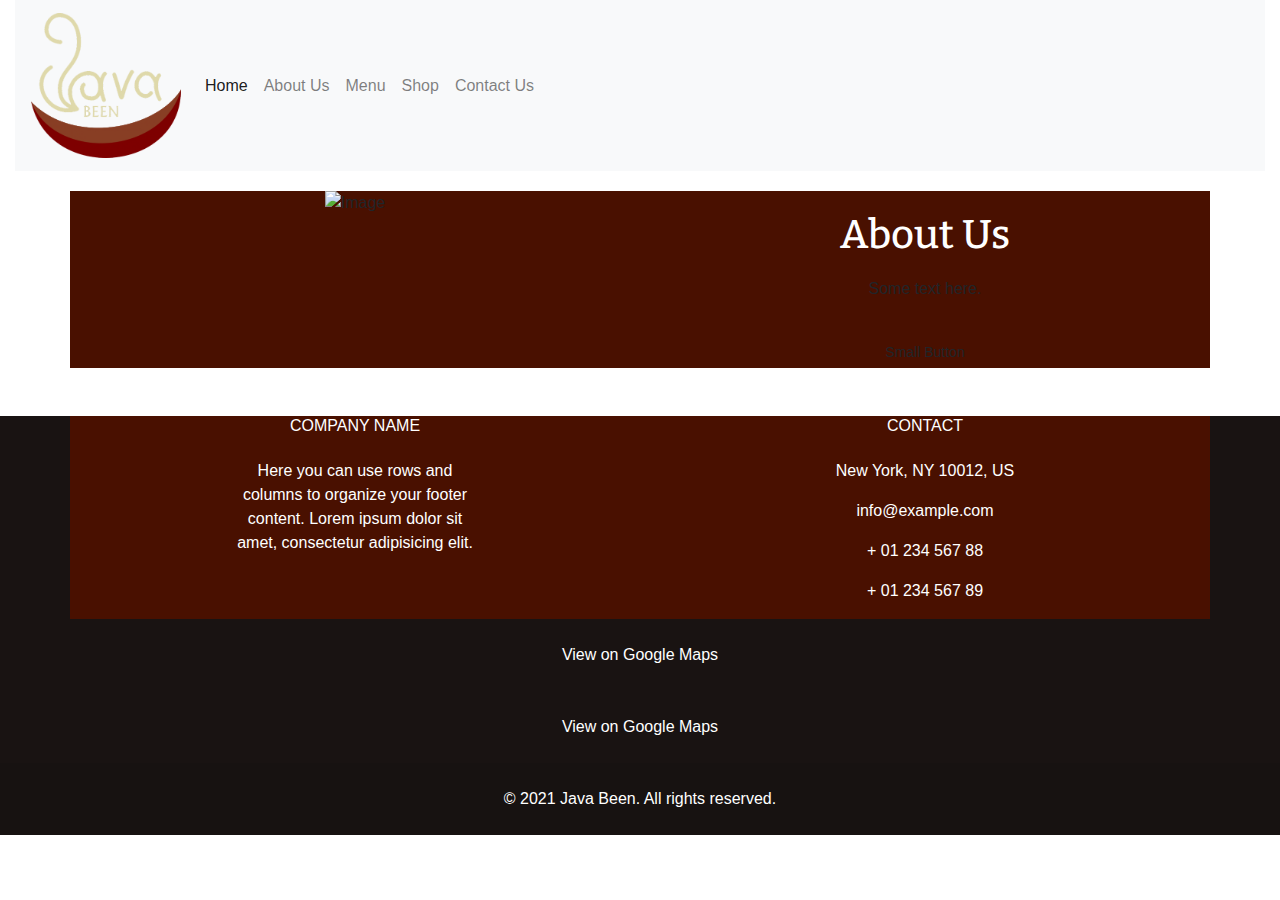
==== aboutus.html @ dafca0f3 "Add files via upload" ====
<!DOCTYPE html>
<html lang="en">
  <head>
    <meta charset="utf-8">
	<meta http-equiv="X-UA-Compatible" content="IE=edge">
	<meta name="viewport" content="width=device-width, initial-scale=1">
    
	  <title>Java Been</title>
    
	  <!-- Bootstrap and CSS -->
    <link href="bootstrap-4.4.1.css" rel="stylesheet">
    <link href="main.css" rel="stylesheet" type="text/css">
	  
	  <!--Fonts-->
	  <link href="http://fonts.googleapis.com/css?family=Bitter" rel="stylesheet" type="text/css">
	  <link href="http://fonts.googleapis.com/css?family=Hind" rel="stylesheet" type="text/css">
  
	</head>
  
<body>

<!--Navigation-->
<div class="container-fluid">
<nav class="navbar navbar-expand-lg navbar-light bg-light">
    <a class="navbar-brand" href="#"><img src="images/jb-logo1-transparent.png" alt="Image" class="img-fluid"></a>
    <button class="navbar-toggler" type="button" data-toggle="collapse" data-target="#navbarSupportedContent1" aria-controls="navbarSupportedContent1" aria-expanded="false" aria-label="Toggle navigation">
      <span class="navbar-toggler-icon"></span>
    </button>
    <div class="collapse navbar-collapse" id="navbarSupportedContent1">
      <ul class="navbar-nav mr-auto">
        <li class="nav-item active">
          <a class="nav-link" href="index.html">Home <span class="sr-only">(current)</span></a>
        </li>
        <li class="nav-item">
          <a class="nav-link" href="aboutus.html">About Us</a>
        </li>
        <li class="nav-item">
          <a class="nav-link" href="menu.html">Menu</a>
        </li>
        <li class="nav-item">
          <a class="nav-link" href="shop.html">Shop</a>
        </li>
        <li class="nav-item">
          <a class="nav-link" href="contactus.html">Contact Us</a>
        </li>
      </ul>
    </div>
  </nav>
</div>
	 
<!--Background-->
<div class="container">
  <div class="row">
    <div class="col-lg-6">
      <img src="images/coffeeshop.jpg" alt="Image" class="img-fluid">
    </div>
    <div class="col-lg-6">
      <h1>About Us</h1>
      <p>Some text here.</p>
	  <button type="button" class="btn btn-sm">Small Button</button>
    </div>
  </div>
</div>	

<!-- Footer -->
<footer style="background-color: #191312; color: white;">
  <!-- Section: Links -->
  <section>
    <div class="container text-center text-md-start mt-5">
      <!-- Grid row -->
      <div class="row mt-3">
        <!-- Grid column -->
        <div class="col-md-3 col-lg-4 col-xl-3 mx-auto mb-4">
          <!-- Content -->
          <h6 class="text-uppercase fw-bold mb-4">
            <i class="fas fa-gem me-3"></i>Company name
          </h6>
          <p>
            Here you can use rows and columns to organize your footer content. Lorem ipsum
            dolor sit amet, consectetur adipisicing elit.
          </p>
        </div>
        <!-- Grid column -->

        <!-- Grid column -->
        <div class="col-md-4 col-lg-3 col-xl-3 mx-auto mb-md-0 mb-4">
          <!-- Links -->
          <h6 class="text-uppercase fw-bold mb-4">Contact</h6>
          <p><i class="fas fa-home me-3"></i> New York, NY 10012, US</p>
          <p>
            <i class="fas fa-envelope me-3"></i>
            info@example.com
          </p>
          <p><i class="fas fa-phone me-3"></i> + 01 234 567 88</p>
          <p><i class="fas fa-print me-3"></i> + 01 234 567 89</p>
        </div>
        <!-- Grid column -->
      </div>
      <!-- Grid row -->
    </div>
  </section>
  <!-- Section: Links -->

  <!-- Google Maps link -->
  <div class="text-center p-4" style="background-color: #191312;">
    <a class="text-reset fw-bold" href="https://maps.google.com/maps?q=New+York,+NY+10012" target="_blank">
      View on Google Maps
    </a>
  </div>
<!-- Footer -->

  <!-- Google Maps link -->
  <div class="text-center p-4">
    <a class="text-reset fw-bold" href="https://maps.google.com/maps?q=New+York,+NY+10012" target="_blank">
      View on Google Maps
    </a>
</div>
<!-- Footer -->
  <!-- Copyright -->
  <div class="text-center p-4" style="background-color: rgba(0, 0, 0, 0.05);">
    © 2021 Java Been. All rights reserved.
</div>
</footer>
<!-- Footer -->
	
	
<!-- jQuery (necessary for Bootstrap's JavaScript plugins) --> 
<script src="jquery-3.4.1.min.js"></script>
<script src="https://ajax.googleapis.com/ajax/libs/jquery/3.6.4/jquery.min.js"></script>
<script src="popper.min.js"></script> 
<script src="bootstrap-4.4.1.js"></script>
	<script src="main.js"></script>

</body>
</html>
---- main.css ----
/*CSS*/

.body {
  display: flex;
  justify-content: center;
  align-items: center;
  min-height: 100vh;
  background: white;
  margin: 0;
  padding: 0;
}

/*Navigation*/
.navbar-brand img {
	width:150px;
}

@media (max-width: 768px) {
	.navbar-brand img {
		width: 100px;
	}	
}
@media (max-width: 576px) {
	.navbar-brand img {
		width: 50px;
	}
}

/*Background of Home*/
.container {
  margin-top: 20px;
  background-color: #491000
}

.col-lg-6 {
  display: flex;
  flex-direction: column;
  align-items: center;
}

.col-lg-6 img {
  max-width: 100%;
	padding: inherit;
}

.col-lg-6 h1 {
  text-align: center;
  margin-top: 20px;
  font-family: 'Bitter', sans-serif;
	weight: bold;
  color: white;
}

.col-lg-6 p {
  text-align: center;
  margin-top: 10px;
}

.col-lg-6 .btn {
  margin-top: 20px;
  align-self: center;
}

/*Footer*/
.footer .container {
	font-family: 'bitter' sans-serif;
	background-color: #191312;
}
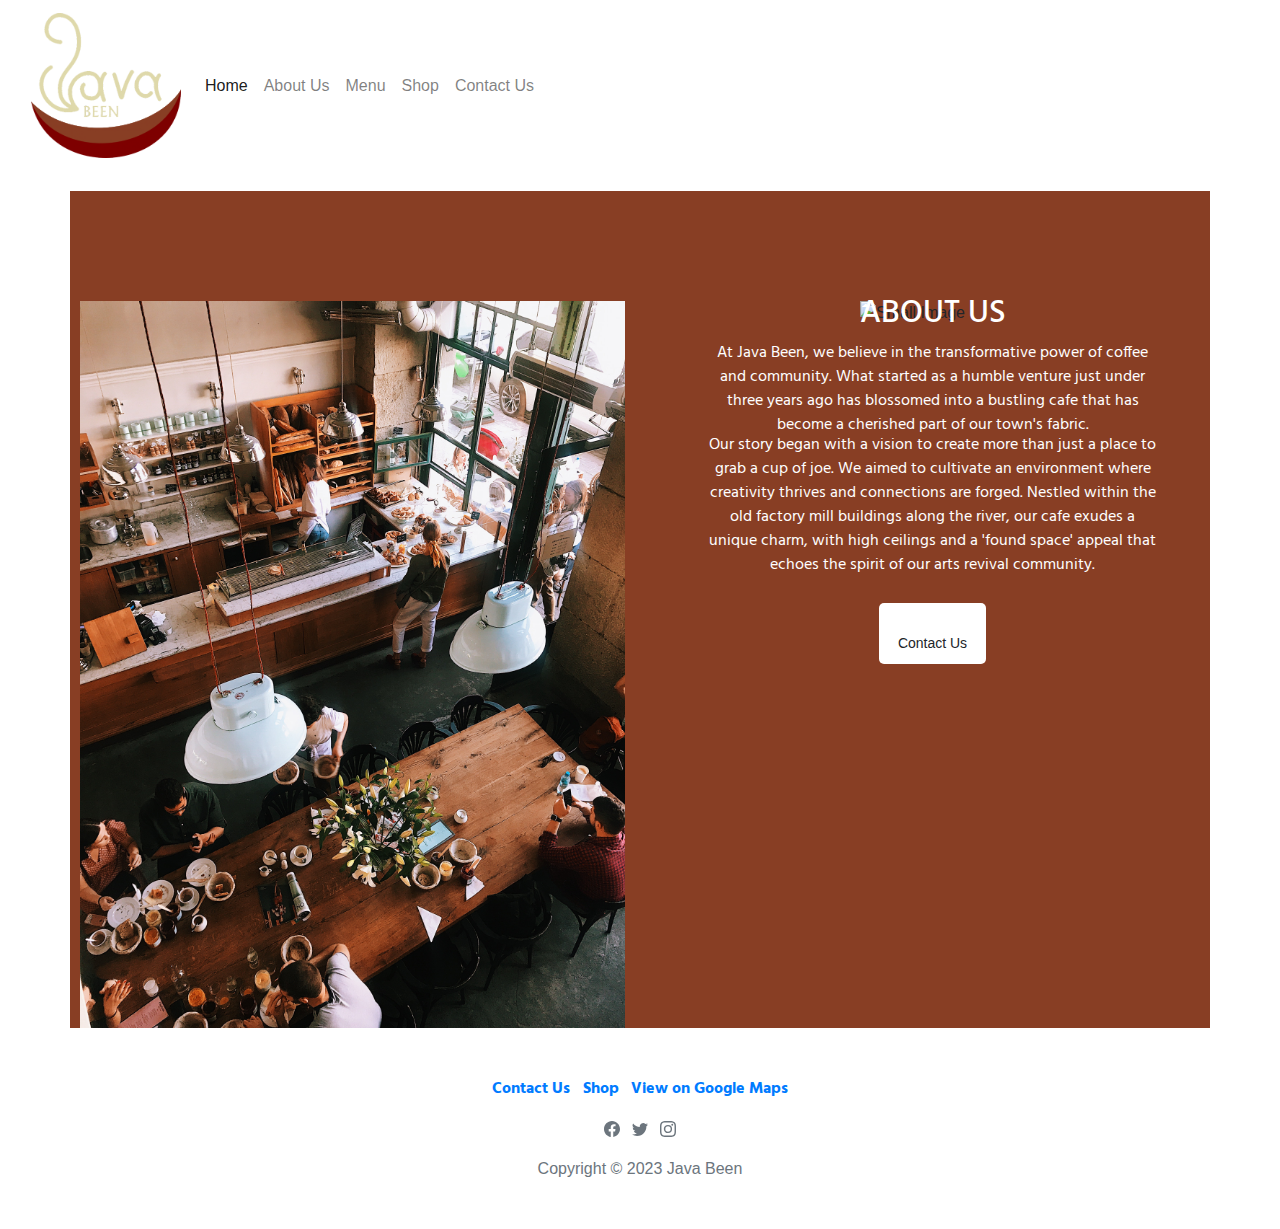
==== commit 1b840a43: "Update aboutus.html" ====
--- a/aboutus.html
+++ b/aboutus.html
@@ -5,48 +5,36 @@
 	<meta http-equiv="X-UA-Compatible" content="IE=edge">
 	<meta name="viewport" content="width=device-width, initial-scale=1">
     
-	  <title>Java Been</title>
+	  <title>Java Been About</title>
     
 	  <!-- Bootstrap and CSS -->
-    <link href="bootstrap-4.4.1.css" rel="stylesheet">
+    <link rel="stylesheet" href="https://cdnjs.cloudflare.com/ajax/libs/bootstrap/4.6.0/css/bootstrap.min.css">
+	  <link href="css/bootstrap-4.4.1.css" rel="stylesheet">
     <link href="main.css" rel="stylesheet" type="text/css">
+	<link href="aboutus.css" rel="stylesheet" type="text/css">  
 	  
 	  <!--Fonts-->
 	  <link href="http://fonts.googleapis.com/css?family=Bitter" rel="stylesheet" type="text/css">
 	  <link href="http://fonts.googleapis.com/css?family=Hind" rel="stylesheet" type="text/css">
-  
-	</head>
+	  
+  </head>
   
 <body>
 
 <!--Navigation-->
-<div class="container-fluid">
-<nav class="navbar navbar-expand-lg navbar-light bg-light">
-    <a class="navbar-brand" href="#"><img src="images/jb-logo1-transparent.png" alt="Image" class="img-fluid"></a>
-    <button class="navbar-toggler" type="button" data-toggle="collapse" data-target="#navbarSupportedContent1" aria-controls="navbarSupportedContent1" aria-expanded="false" aria-label="Toggle navigation">
-      <span class="navbar-toggler-icon"></span>
-    </button>
-    <div class="collapse navbar-collapse" id="navbarSupportedContent1">
-      <ul class="navbar-nav mr-auto">
-        <li class="nav-item active">
-          <a class="nav-link" href="index.html">Home <span class="sr-only">(current)</span></a>
-        </li>
-        <li class="nav-item">
-          <a class="nav-link" href="aboutus.html">About Us</a>
-        </li>
-        <li class="nav-item">
-          <a class="nav-link" href="menu.html">Menu</a>
-        </li>
-        <li class="nav-item">
-          <a class="nav-link" href="shop.html">Shop</a>
-        </li>
-        <li class="nav-item">
-          <a class="nav-link" href="contactus.html">Contact Us</a>
-        </li>
-      </ul>
+<nav class="navbar navbar-light navbar-expand-md">
+    <div class="container-fluid"><a class="navbar-brand" href="#"><img src="images/jb-logo1-transparent.png" alt="Image" class="img-fluid"></a><button class="navbar-toggler" data-bs-toggle="collapse" data-bs-target="#navcol-1"><span class="visually-hidden"></span><span class="navbar-toggler-icon"></span></button>
+        <div id="navcol-1" class="collapse navbar-collapse">
+            <ul class="navbar-nav">
+                <li class="nav-item"><a class="nav-link active" href="index.html">Home</a></li>
+                <li class="nav-item"><a class="nav-link" href="aboutus.html">About Us</a></li>
+                <li class="nav-item"><a class="nav-link" href="menu.html">Menu</a></li>
+                <li class="nav-item"><a class="nav-link" href="shop.html">Shop</a></li>
+                <li class="nav-item"><a class="nav-link" href="contactus.html">Contact Us</a></li>
+            </ul>
+        </div>
     </div>
-  </nav>
-</div>
+</nav>
 	 
 <!--Background-->
 <div class="container">
@@ -55,81 +43,49 @@
       <img src="images/coffeeshop.jpg" alt="Image" class="img-fluid">
     </div>
     <div class="col-lg-6">
-      <h1>About Us</h1>
-      <p>Some text here.</p>
-	  <button type="button" class="btn btn-sm">Small Button</button>
+      <div class="image-container">
+        <img src="images/tag.gif" alt="Small Image" class="img-fluid custom-image">
+        <h2>ABOUT US</h2>
+      </div>
+      <p>At Java Been, we believe in the transformative power of coffee and community. What started as a humble 	  venture just under three years ago has blossomed into a bustling cafe that has become a cherished part of our town's fabric.</p>
+		<p>Our story began with a vision to create more than just a place to grab a cup of joe. We aimed to cultivate an environment where creativity thrives and connections are forged. Nestled within the old factory mill buildings along the river, our cafe exudes a unique charm, with high ceilings and a 'found space' appeal that echoes the spirit of our arts revival community.</p>
+      <a href="contactus.html" class="custom-button">
+        <button type="button" class="btn btn-sm">Contact Us</button>
+      </a>
     </div>
   </div>
-</div>	
+</div>
+
 
 <!-- Footer -->
-<footer style="background-color: #191312; color: white;">
-  <!-- Section: Links -->
-  <section>
-    <div class="container text-center text-md-start mt-5">
-      <!-- Grid row -->
-      <div class="row mt-3">
-        <!-- Grid column -->
-        <div class="col-md-3 col-lg-4 col-xl-3 mx-auto mb-4">
-          <!-- Content -->
-          <h6 class="text-uppercase fw-bold mb-4">
-            <i class="fas fa-gem me-3"></i>Company name
-          </h6>
-          <p>
-            Here you can use rows and columns to organize your footer content. Lorem ipsum
-            dolor sit amet, consectetur adipisicing elit.
-          </p>
-        </div>
-        <!-- Grid column -->
-
-        <!-- Grid column -->
-        <div class="col-md-4 col-lg-3 col-xl-3 mx-auto mb-md-0 mb-4">
-          <!-- Links -->
-          <h6 class="text-uppercase fw-bold mb-4">Contact</h6>
-          <p><i class="fas fa-home me-3"></i> New York, NY 10012, US</p>
-          <p>
-            <i class="fas fa-envelope me-3"></i>
-            info@example.com
-          </p>
-          <p><i class="fas fa-phone me-3"></i> + 01 234 567 88</p>
-          <p><i class="fas fa-print me-3"></i> + 01 234 567 89</p>
-        </div>
-        <!-- Grid column -->
-      </div>
-      <!-- Grid row -->
+<footer class="text-center">
+    <div class="footer-container text-muted py-4 py-lg-5" style="color: rgb(248,249,250);">
+        <ul class="list-inline">
+            <li class="list-inline-item me-4"><a class="link-secondary" href="contactus.html" style="font-family: 'Hind', sans-serif;font-weight: bold;">Contact Us</a></li>
+            <li class="list-inline-item me-4"><a class="link-secondary" href="shop.html" style="font-family: 'Hind', sans-serif;font-weight: bold;">Shop</a></li>
+            <li class="list-inline-item"><a class="link-secondary" href="https://maps.google.com/maps?q=New+York,+NY+10012" style="font-family: 'Hind', sans-serif;font-weight: bold;">View on Google Maps</a></li>
+        </ul>
+        <ul class="list-inline">
+            <li class="list-inline-item me-4"><svg class="bi bi-facebook" xmlns="http://www.w3.org/2000/svg" width="1em" height="1em" fill="currentColor" viewBox="0 0 16 16">
+                    <path d="M16 8.049c0-4.446-3.582-8.05-8-8.05C3.58 0-.002 3.603-.002 8.05c0 4.017 2.926 7.347 6.75 7.951v-5.625h-2.03V8.05H6.75V6.275c0-2.017 1.195-3.131 3.022-3.131.876 0 1.791.157 1.791.157v1.98h-1.009c-.993 0-1.303.621-1.303 1.258v1.51h2.218l-.354 2.326H9.25V16c3.824-.604 6.75-3.934 6.75-7.951z"></path>
+                </svg></li>
+            <li class="list-inline-item me-4"><svg class="bi bi-twitter" xmlns="http://www.w3.org/2000/svg" width="1em" height="1em" fill="currentColor" viewBox="0 0 16 16">
+                    <path d="M5.026 15c6.038 0 9.341-5.003 9.341-9.334 0-.14 0-.282-.006-.422A6.685 6.685 0 0 0 16 3.542a6.658 6.658 0 0 1-1.889.518 3.301 3.301 0 0 0 1.447-1.817 6.533 6.533 0 0 1-2.087.793A3.286 3.286 0 0 0 7.875 6.03a9.325 9.325 0 0 1-6.767-3.429 3.289 3.289 0 0 0 1.018 4.382A3.323 3.323 0 0 1 .64 6.575v.045a3.288 3.288 0 0 0 2.632 3.218 3.203 3.203 0 0 1-.865.115 3.23 3.23 0 0 1-.614-.057 3.283 3.283 0 0 0 3.067 2.277A6.588 6.588 0 0 1 .78 13.58a6.32 6.32 0 0 1-.78-.045A9.344 9.344 0 0 0 5.026 15z"></path>
+                </svg></li>
+            <li class="list-inline-item"><svg class="bi bi-instagram" xmlns="http://www.w3.org/2000/svg" width="1em" height="1em" fill="currentColor" viewBox="0 0 16 16">
+                    <path d="M8 0C5.829 0 5.556.01 4.703.048 3.85.088 3.269.222 2.76.42a3.917 3.917 0 0 0-1.417.923A3.927 3.927 0 0 0 .42 2.76C.222 3.268.087 3.85.048 4.7.01 5.555 0 5.827 0 8.001c0 2.172.01 2.444.048 3.297.04.852.174 1.433.372 1.942.205.526.478.972.923 1.417.444.445.89.719 1.416.923.51.198 1.09.333 1.942.372C5.555 15.99 5.827 16 8 16s2.444-.01 3.298-.048c.851-.04 1.434-.174 1.943-.372a3.916 3.916 0 0 0 1.416-.923c.445-.445.718-.891.923-1.417.197-.509.332-1.09.372-1.942C15.99 10.445 16 10.173 16 8s-.01-2.445-.048-3.299c-.04-.851-.175-1.433-.372-1.941a3.926 3.926 0 0 0-.923-1.417A3.911 3.911 0 0 0 13.24.42c-.51-.198-1.092-.333-1.943-.372C10.443.01 10.172 0 7.998 0h.003zm-.717 1.442h.718c2.136 0 2.389.007 3.232.046.78.035 1.204.166 1.486.275.373.145.64.319.92.599.28.28.453.546.598.92.11.281.24.705.275 1.485.039.843.047 1.096.047 3.231s-.008 2.389-.047 3.232c-.035.78-.166 1.203-.275 1.485a2.47 2.47 0 0 1-.599.919c-.28.28-.546.453-.92.598-.28.11-.704.24-1.485.276-.843.038-1.096.047-3.232.047s-2.39-.009-3.233-.047c-.78-.036-1.203-.166-1.485-.276a2.478 2.478 0 0 1-.92-.598 2.48 2.48 0 0 1-.6-.92c-.109-.281-.24-.705-.275-1.485-.038-.843-.046-1.096-.046-3.233 0-2.136.008-2.388.046-3.231.036-.78.166-1.204.276-1.486.145-.373.319-.64.599-.92.28-.28.546-.453.92-.598.282-.11.705-.24 1.485-.276.738-.034 1.024-.044 2.515-.045v.002zm4.988 1.328a.96.96 0 1 0 0 1.92.96.96 0 0 0 0-1.92zm-4.27 1.122a4.109 4.109 0 1 0 0 8.217 4.109 4.109 0 0 0 0-8.217zm0 1.441a2.667 2.667 0 1 1 0 5.334 2.667 2.667 0 0 1 0-5.334z"></path>
+                </svg></li>
+        </ul>
+        <p class="mb-0">Copyright © 2023 Java Been</p>
     </div>
-  </section>
-  <!-- Section: Links -->
-
-  <!-- Google Maps link -->
-  <div class="text-center p-4" style="background-color: #191312;">
-    <a class="text-reset fw-bold" href="https://maps.google.com/maps?q=New+York,+NY+10012" target="_blank">
-      View on Google Maps
-    </a>
-  </div>
-<!-- Footer -->
-
-  <!-- Google Maps link -->
-  <div class="text-center p-4">
-    <a class="text-reset fw-bold" href="https://maps.google.com/maps?q=New+York,+NY+10012" target="_blank">
-      View on Google Maps
-    </a>
-</div>
-<!-- Footer -->
-  <!-- Copyright -->
-  <div class="text-center p-4" style="background-color: rgba(0, 0, 0, 0.05);">
-    © 2021 Java Been. All rights reserved.
-</div>
 </footer>
-<!-- Footer -->
 	
 	
 <!-- jQuery (necessary for Bootstrap's JavaScript plugins) --> 
-<script src="jquery-3.4.1.min.js"></script>
-<script src="https://ajax.googleapis.com/ajax/libs/jquery/3.6.4/jquery.min.js"></script>
-<script src="popper.min.js"></script> 
-<script src="bootstrap-4.4.1.js"></script>
-	<script src="main.js"></script>
+<script src="https://cdnjs.cloudflare.com/ajax/libs/bootstrap/4.6.0/js/bootstrap.min.js"></script>
+<script src="https://code.jquery.com/jquery-3.6.0.min.js"></script>
+<script src="https://cdnjs.cloudflare.com/ajax/libs/bootstrap/4.6.0/js/bootstrap.min.js"></script>
+<script src="main.js"></script>
 
 </body>
-</html>+</html>
--- a/aboutus.css
+++ b/aboutus.css
@@ -0,0 +1,116 @@
+@charset "utf-8";
+
+/*Background for About Us*/
+.container {
+  margin-top: 20px;
+  background-color: #883E24;
+  padding: 0px;
+}
+
+.col-lg-6 {
+  display: flex;
+  flex-direction: column;
+  align-items: center;
+}
+
+.col-lg-6 h2 {
+  margin-top: -40px;
+  text-align: center;
+  font-family: 'Hind', sans-serif;
+  color: white;
+}
+
+.col-lg-6 img {
+  max-width: 100%;
+  height: auto; 
+  max-height: 100vh; 
+  padding-top: 20px;
+  padding-left: 10px;
+  padding-right: 0px;
+  margin-top: 90px;
+  align-items: center;
+}
+
+.col-lg-6 h2 {
+  margin-top: -30px;
+  text-align: center;
+  font-family: 'Hind', sans-serif;
+  color: white;
+}
+
+.col-lg-6 p {
+  margin-top: -20px;
+  text-align: center;
+  margin-left: 50px;
+  margin-right: 50px;
+  font-family: 'Hind', sans-serif;
+  weight: bold;
+  font-size: 16px;
+  color: white;
+}
+
+.image-container {
+  display: flex;
+  flex-direction: column;
+  align-items: center;
+  margin-bottom: 20px;
+}
+
+.custom-image {
+  margin-top: 20px;
+  margin-left: -50px;
+  max-width: 600px; 
+}
+
+.custom-button {
+  display: inline-block;
+  background-color: white;
+  border-radius: 5px;
+  padding: 5px 10px;
+  margin-top: 10px;
+  margin-bottom: 20px;
+}
+
+
+@media (max-width: 991px) {
+  .container {
+    padding-right: 30px;
+    padding-bottom: 20px;
+  }
+  
+  .col-lg-6 h2,
+  .col-lg-6 p {
+    text-align: center; 
+    margin-left: 40px; 
+    margin-right: 40px;
+  }
+  
+  .custom-image{
+	padding-top: 0px;
+	margin: 0px;
+  }
+	
+  .custom-image,
+  .custom-button {
+    margin-left: 0; 
+    text-align: center; 
+  }
+  
+  .custom-button {
+    margin-top: 20px; 
+  }
+}
+
+@media (max-width: 767px){
+	.container{
+		padding: 10px;
+	}
+	.col-lg-6 img {
+		padding: 10px;
+	}
+	
+	.custom-image{
+		padding: 0px;
+		margin: -50px;
+	}
+}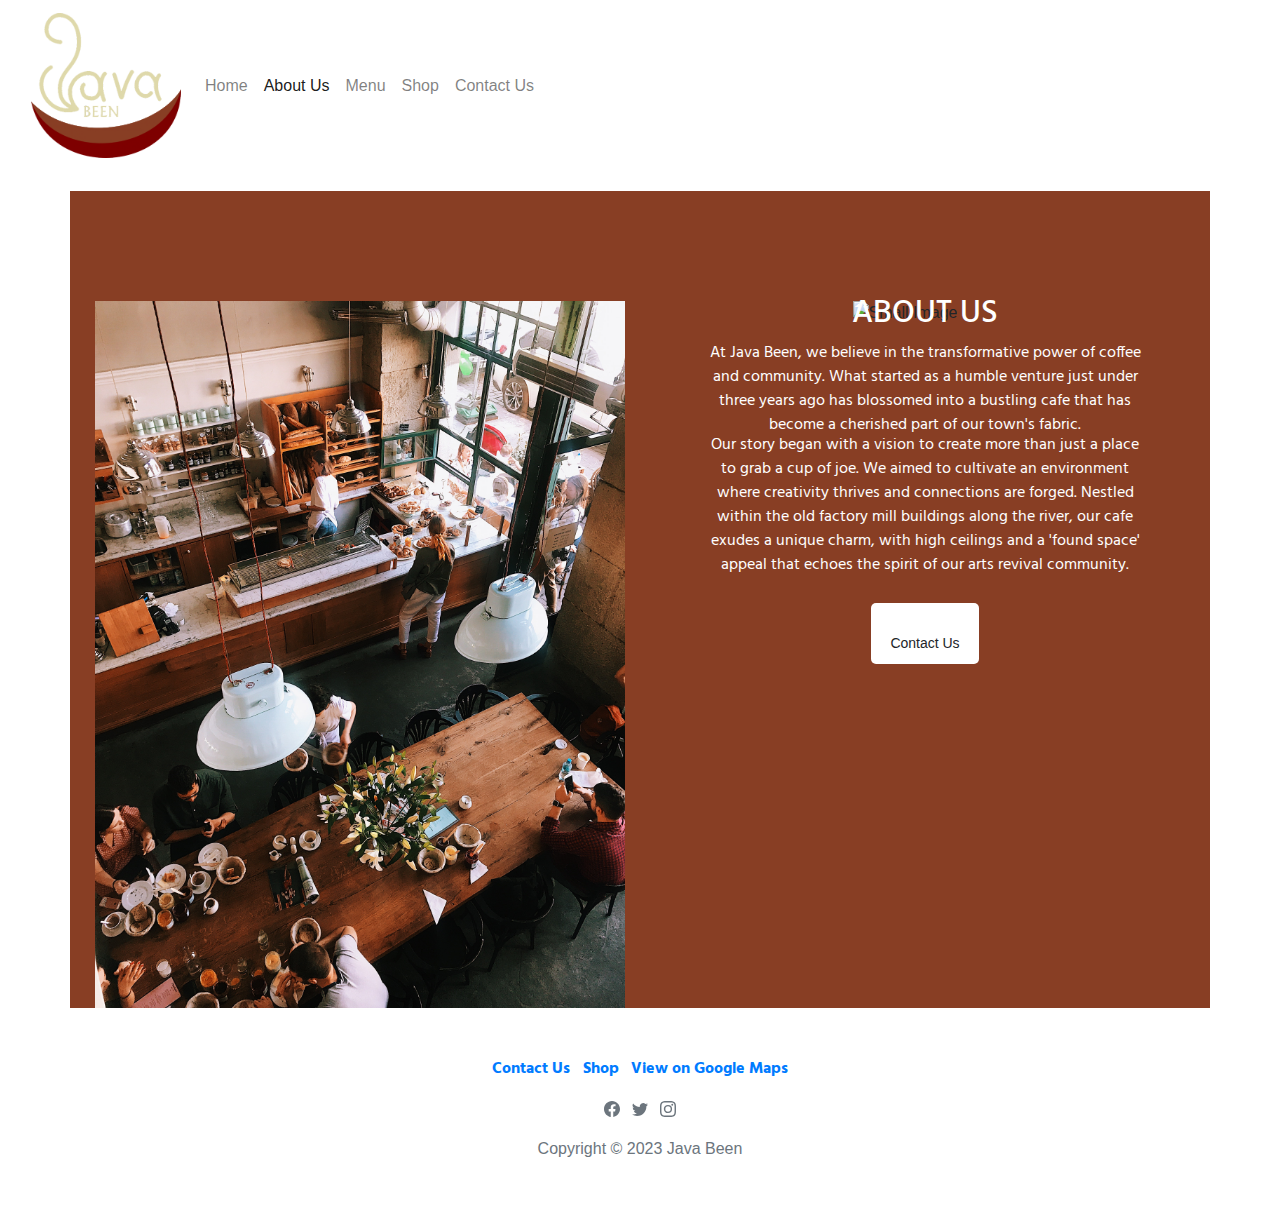
==== commit 84362b95: "Update aboutus.html" ====
--- a/aboutus.html
+++ b/aboutus.html
@@ -8,8 +8,8 @@
 	  <title>Java Been About</title>
     
 	  <!-- Bootstrap and CSS -->
-    <link rel="stylesheet" href="https://cdnjs.cloudflare.com/ajax/libs/bootstrap/4.6.0/css/bootstrap.min.css">
-	  <link href="css/bootstrap-4.4.1.css" rel="stylesheet">
+	<link rel="stylesheet" href="https://cdnjs.cloudflare.com/ajax/libs/bootstrap/4.6.0/css/bootstrap.min.css"
+    <link href="bootstrap-4.4.1.css" rel="stylesheet">
     <link href="main.css" rel="stylesheet" type="text/css">
 	<link href="aboutus.css" rel="stylesheet" type="text/css">  
 	  
@@ -26,8 +26,8 @@
     <div class="container-fluid"><a class="navbar-brand" href="#"><img src="images/jb-logo1-transparent.png" alt="Image" class="img-fluid"></a><button class="navbar-toggler" data-bs-toggle="collapse" data-bs-target="#navcol-1"><span class="visually-hidden"></span><span class="navbar-toggler-icon"></span></button>
         <div id="navcol-1" class="collapse navbar-collapse">
             <ul class="navbar-nav">
-                <li class="nav-item"><a class="nav-link active" href="index.html">Home</a></li>
-                <li class="nav-item"><a class="nav-link" href="aboutus.html">About Us</a></li>
+                <li class="nav-item"><a class="nav-link" href="index.html">Home</a></li>
+                <li class="nav-item"><a class="nav-link active" href="aboutus.html">About Us</a></li>
                 <li class="nav-item"><a class="nav-link" href="menu.html">Menu</a></li>
                 <li class="nav-item"><a class="nav-link" href="shop.html">Shop</a></li>
                 <li class="nav-item"><a class="nav-link" href="contactus.html">Contact Us</a></li>
@@ -82,7 +82,7 @@
 	
 	
 <!-- jQuery (necessary for Bootstrap's JavaScript plugins) --> 
-<script src="https://cdnjs.cloudflare.com/ajax/libs/bootstrap/4.6.0/js/bootstrap.min.js"></script>
+<link rel="stylesheet" href="https://cdnjs.cloudflare.com/ajax/libs/bootstrap/4.6.0/css/bootstrap.min.css">
 <script src="https://code.jquery.com/jquery-3.6.0.min.js"></script>
 <script src="https://cdnjs.cloudflare.com/ajax/libs/bootstrap/4.6.0/js/bootstrap.min.js"></script>
 <script src="main.js"></script>
